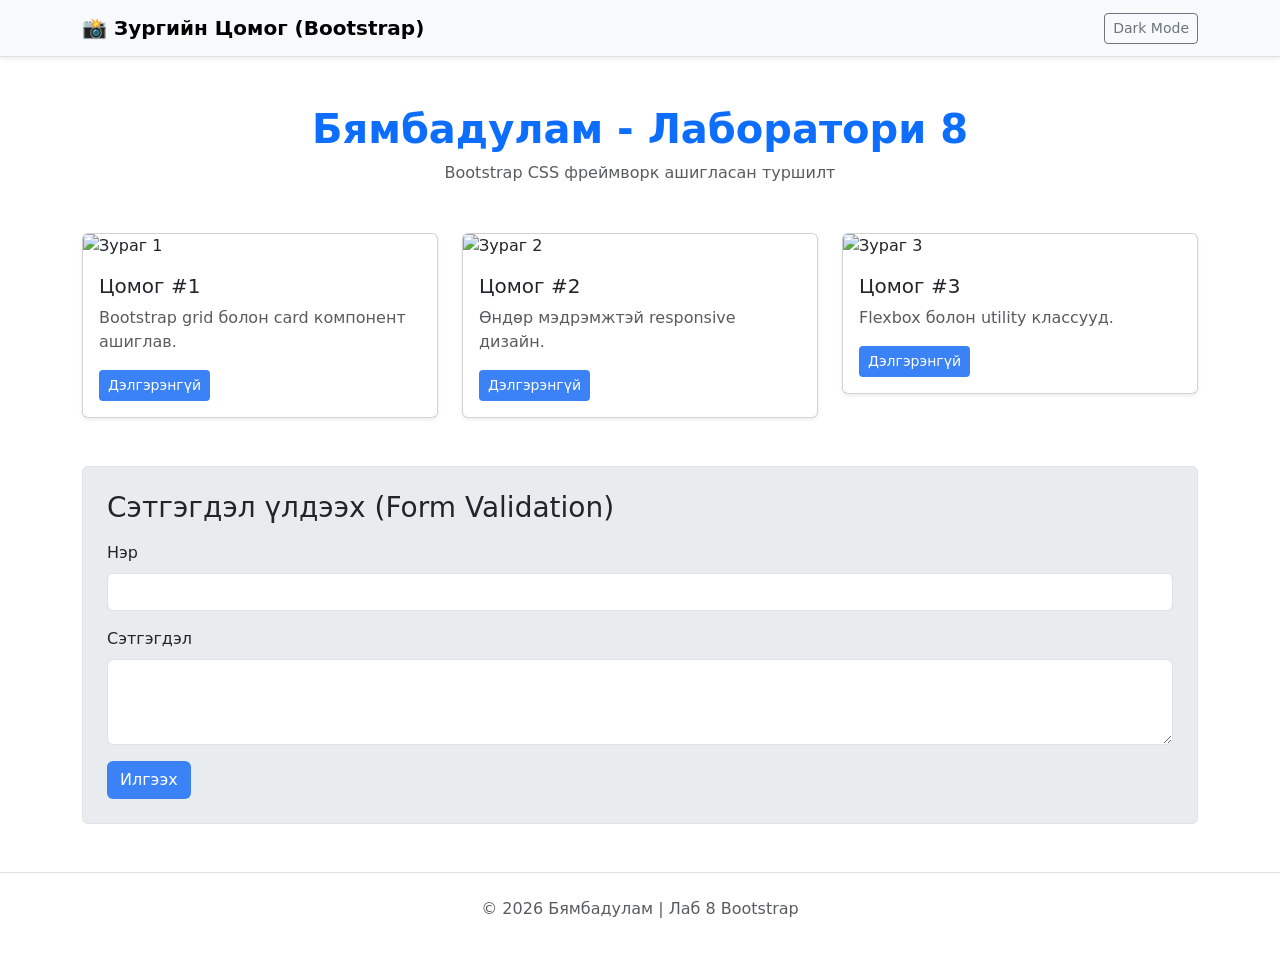
==== bootstrap.html @ ebc85457 "Add Lab 8 Tailwind CSS version" ====
<!DOCTYPE html>
<html lang="mn" data-bs-theme="light">
<head>
  <meta charset="UTF-8">
  <meta name="viewport" content="width=device-width, initial-scale=1.0">
  <title>Лаб 8 - Bootstrap Хувилбар</title>
  <!-- Bootstrap 5 CDN -->
  <link href="https://cdn.jsdelivr.net/npm/bootstrap@5.3.3/dist/css/bootstrap.min.css" rel="stylesheet">
  <style>
    :root {
      --color-brand: #3b82f6;
    }
    .btn-brand {
      background-color: var(--color-brand);
      color: white;
    }
    .btn-brand:hover {
      background-color: #1d4ed8;
      color: white;
    }
  </style>
</head>
<body class="bg-body text-body">

  <!-- Navbar -->
  <nav class="navbar navbar-expand-lg bg-body-tertiary border-bottom shadow-sm">
    <div class="container">
      <a class="navbar-brand fw-bold" href="#">📸 Зургийн Цомог (Bootstrap)</a>
      <button class="btn btn-outline-secondary btn-sm" id="darkModeToggle">Dark Mode</button>
    </div>
  </nav>

  <main class="container my-5">
    <div class="text-center mb-5">
      <h1 class="text-primary fw-bold">Бямбадулам - Лаборатори 8</h1>
      <p class="text-muted">Bootstrap CSS фреймворк ашигласан туршилт</p>
    </div>

    <!-- 3 баганатай Card Grid -->
    <div class="row g-4">
      <div class="col-md-4">
        <div class="card h-400 shadow-sm">
          <img src="https://picsum.photos/400/300?random=1" class="card-img-top" alt="Зураг 1">
          <div class="card-body">
            <h5 class="card-title">Цомог #1</h5>
            <p class="card-text text-muted">Bootstrap grid болон card компонент ашиглав.</p>
            <button class="btn btn-brand btn-sm">Дэлгэрэнгүй</button>
          </div>
        </div>
      </div>
      <div class="col-md-4">
        <div class="card h-400 shadow-sm">
          <img src="https://picsum.photos/400/300?random=2" class="card-img-top" alt="Зураг 2">
          <div class="card-body">
            <h5 class="card-title">Цомог #2</h5>
            <p class="card-text text-muted">Өндөр мэдрэмжтэй responsive дизайн.</p>
            <button class="btn btn-brand btn-sm">Дэлгэрэнгүй</button>
          </div>
        </div>
      </div>
      <div class="col-md-4">
        <div class="card h-400 shadow-sm">
          <img src="https://picsum.photos/400/300?random=3" class="card-img-top" alt="Зураг 3">
          <div class="card-body">
            <h5 class="card-title">Цомог #3</h5>
            <p class="card-text text-muted">Flexbox болон utility классууд.</p>
            <button class="btn btn-brand btn-sm">Дэлгэрэнгүй</button>
          </div>
        </div>
      </div>
    </div>

    <!-- Form Validation Section -->
    <section class="mt-5 p-4 border rounded bg-body-secondary">
      <h3 class="mb-3">Сэтгэгдэл үлдээх (Form Validation)</h3>
      <form class="needs-validation" novalidate>
        <div class="mb-3">
          <label for="name" class="form-label">Нэр</label>
          <input type="text" class="form-control" id="name" required>
          <div class="invalid-feedback">Нэрээ оруулна уу.</div>
        </div>
        <div class="mb-3">
          <label for="comment" class="form-label">Сэтгэгдэл</label>
          <textarea class="form-control" id="comment" rows="3" required></textarea>
          <div class="invalid-feedback">Сэтгэгдэл хоосон байж болохгүй.</div>
        </div>
        <button class="btn btn-brand" type="submit">Илгээх</button>
      </form>
    </section>
  </main>

  <footer class="text-center py-4 border-top text-muted">
    <p>© 2026 Бямбадулам | Лаб 8 Bootstrap</p>
  </footer>

  <!-- Bootstrap JS & Dark Mode script -->
  <script src="https://cdn.jsdelivr.net/npm/bootstrap@5.3.3/dist/js/bootstrap.bundle.min.js"></script>
  <script>
    const toggleBtn = document.getElementById('darkModeToggle');
    const htmlTag = document.documentElement;
    toggleBtn.addEventListener('click', () => {
      const currentTheme = htmlTag.getAttribute('data-bs-theme');
      const newTheme = currentTheme === 'dark' ? 'light' : 'dark';
      htmlTag.setAttribute('data-bs-theme', newTheme);
      toggleBtn.textContent = newTheme === 'dark' ? 'Light Mode' : 'Dark Mode';
    });
  </script>
</body>
</html>
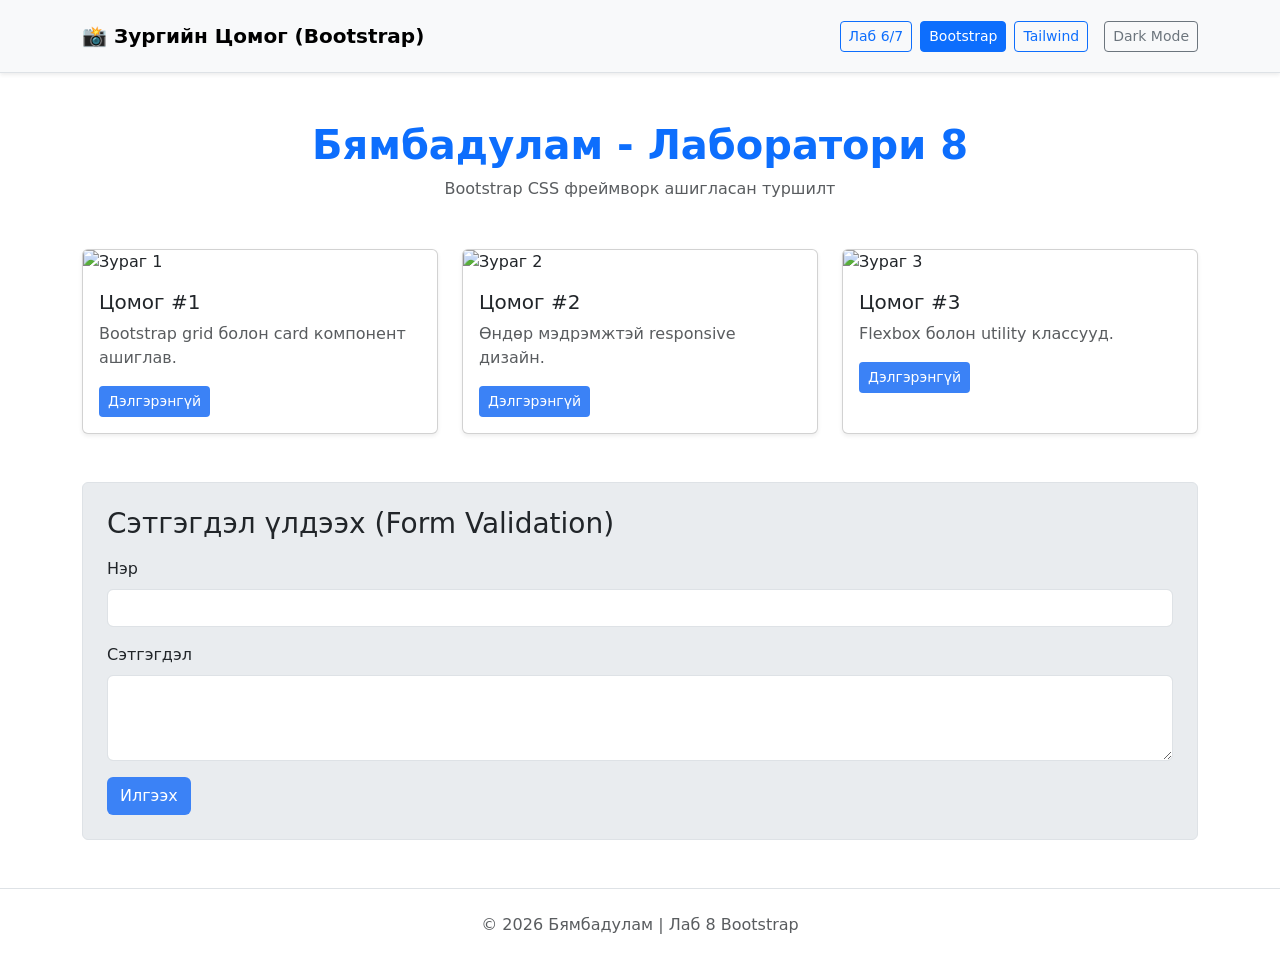
==== commit 14455f7c: "Add navigation buttons to tailwind.html" ====
--- a/bootstrap.html
+++ b/bootstrap.html
@@ -23,10 +23,17 @@
 <body class="bg-body text-body">
 
   <!-- Navbar -->
-  <nav class="navbar navbar-expand-lg bg-body-tertiary border-bottom shadow-sm">
-    <div class="container">
+  <nav class="navbar navbar-expand-lg bg-body-tertiary border-bottom shadow-sm py-3">
+    <div class="container d-flex justify-content-between align-items-center">
       <a class="navbar-brand fw-bold" href="#">📸 Зургийн Цомог (Bootstrap)</a>
-      <button class="btn btn-outline-secondary btn-sm" id="darkModeToggle">Dark Mode</button>
+      
+      <!-- Хуудас хооронд шилжих товчнууд болон Dark Mode -->
+      <div class="d-flex align-items-center gap-2">
+        <a href="index.html" class="btn btn-outline-primary btn-sm">Лаб 6/7</a>
+        <a href="bootstrap.html" class="btn btn-primary btn-sm">Bootstrap</a>
+        <a href="tailwind.html" class="btn btn-outline-primary btn-sm">Tailwind</a>
+        <button class="btn btn-outline-secondary btn-sm ms-2" id="darkModeToggle">Dark Mode</button>
+      </div>
     </div>
   </nav>
 
@@ -39,7 +46,7 @@
     <!-- 3 баганатай Card Grid -->
     <div class="row g-4">
       <div class="col-md-4">
-        <div class="card h-400 shadow-sm">
+        <div class="card h-100 shadow-sm">
           <img src="https://picsum.photos/400/300?random=1" class="card-img-top" alt="Зураг 1">
           <div class="card-body">
             <h5 class="card-title">Цомог #1</h5>
@@ -49,7 +56,7 @@
         </div>
       </div>
       <div class="col-md-4">
-        <div class="card h-400 shadow-sm">
+        <div class="card h-100 shadow-sm">
           <img src="https://picsum.photos/400/300?random=2" class="card-img-top" alt="Зураг 2">
           <div class="card-body">
             <h5 class="card-title">Цомог #2</h5>
@@ -59,7 +66,7 @@
         </div>
       </div>
       <div class="col-md-4">
-        <div class="card h-400 shadow-sm">
+        <div class="card h-100 shadow-sm">
           <img src="https://picsum.photos/400/300?random=3" class="card-img-top" alt="Зураг 3">
           <div class="card-body">
             <h5 class="card-title">Цомог #3</h5>
